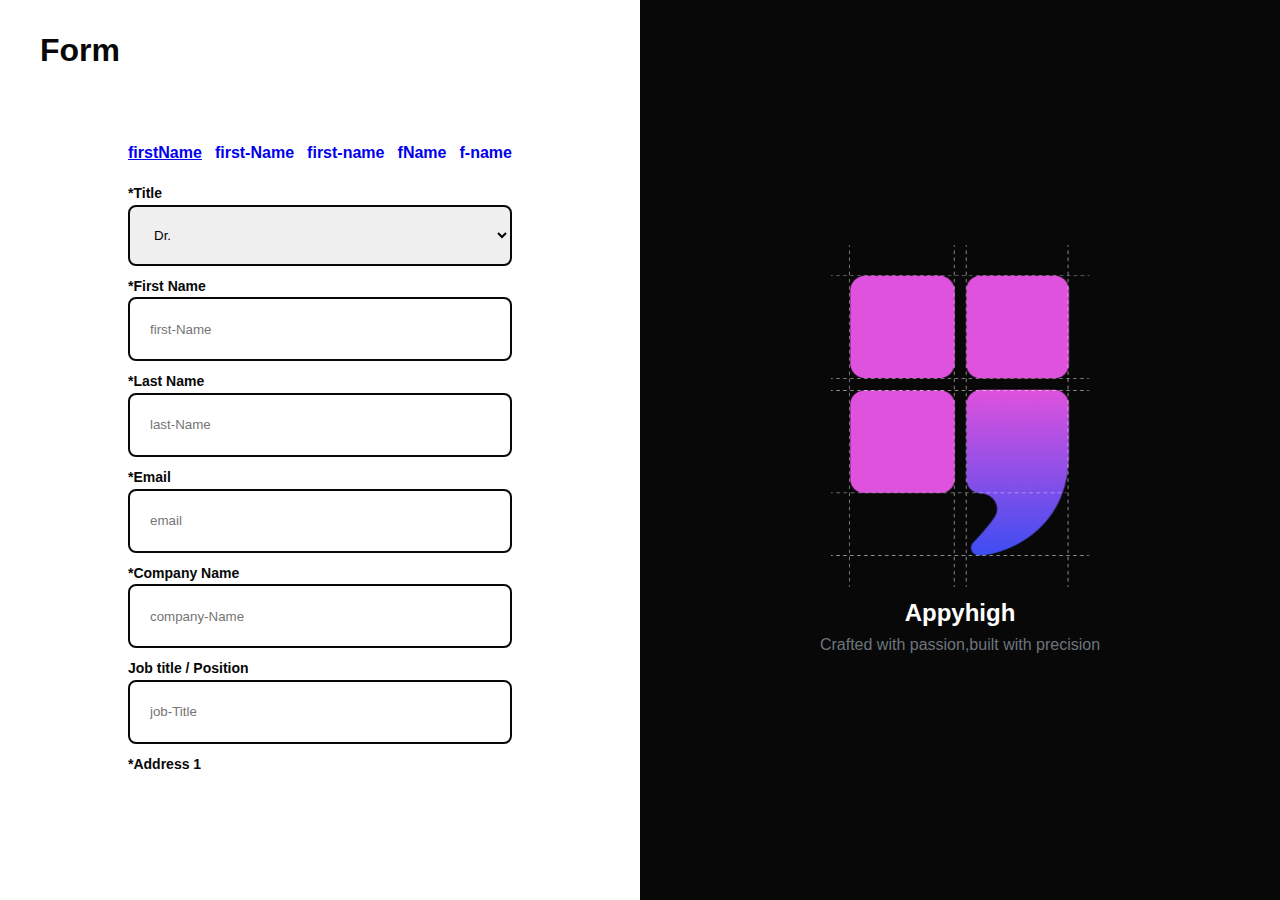
==== index1.html @ 9181b966 "Add files via upload" ====
<!DOCTYPE html>
<html lang="en">
  <head>
    <meta charset="UTF-8" />
    <meta http-equiv="X-UA-Compatible" content="IE=edge" />
    <meta name="viewport" content="width=device-width, initial-scale=1.0" />
    <title>Appyhigh Form</title>
    <link rel="stylesheet" href="./style.css"
  </head>
  <body>
    <div class="main-container">
      <div class="container">
        <div class="left">
          <div class="left-title">Form</div>
          <div class="form-container">
            <div
              style="
                display: flex;
                justify-content: space-between;
                font-size: 1.6rem;
                margin-bottom: 2rem;
              "
              class="link-box"
            >
              <a href="./index.html" class="link"><p>firstName</p></a>
              <a style="text-decoration: none" href="./index1.html" class="link"
                ><p>first-Name</p></a
              >
              <a style="text-decoration: none" href="./index2.html" class="link"
                ><p>first-name</p></a
              >
              <a style="text-decoration: none" href="./index3.html" class="link"
                ><p>fName</p></a
              >
              <a style="text-decoration: none" href="./index4.html" class="link"
                ><p>f-name</p></a
              >
            </div>
            <form action="#">
              <div class="inputBox">
                <label for="titles">*Title</label>

                <select required name="titles">
                  <option selected value="Dr.">Dr.</option>
                  <option value="Miss">Miss</option>
                  <option value="Mr.">Mr.</option>
                  <option value="Mrs.">Mrs.</option>
                  <option value="Ms.">Ms.</option>
                  <option value="Prof.">Prof.</option>
                </select>
              </div>
              <div class="inputBox">
                <label>*First Name</label>
                <input
                  required
                  type="text"
                  id="firstName"
                  name="first-Name"
                  placeholder="first-Name"
                />
              </div>
              <div class="inputBox">
                <label>*Last Name</label>
                <input
                  required
                  type="text"
                  id="lastName"
                  name="last-Name"
                  placeholder="last-Name"
                />
              </div>
              <div class="inputBox">
                <label>*Email</label>
                <input
                  required
                  type="email"
                  id="email"
                  name="email"
                  placeholder="email"
                />
              </div>
              <div class="inputBox">
                <label>*Company Name</label>
                <input
                  required
                  type="text"
                  id="companyName"
                  name="company-Name"
                  placeholder="company-Name"
                />
              </div>
              <div class="inputBox">
                <label>Job title / Position</label>
                <input
                  type="text"
                  id="jobTitle"
                  name="job-Title"
                  placeholder="job-Title"
                />
              </div>
              <div class="inputBox">
                <label>*Address 1</label>
                <input
                  required
                  type="text"
                  id="address1"
                  name="Address"
                  placeholder="Address"
                />
              </div>
              <div class="inputBox">
                <label>Address 2</label>
                <input
                  type="text"
                  id="address2"
                  name="address2"
                  placeholder="address2"
                />
              </div>
              <div class="inputBox">
                <label>Phone</label>
                <input
                  type="text"
                  id="phone"
                  name="phone"
                  placeholder="phone"
                />
              </div>

              <div class="inputBox">
                <label>City</label>
                <input type="text" id="city" name="city" placeholder="city" />
              </div>
              <div class="inputBox">
                <label>State</label>
                <input
                  type="text"
                  id="state"
                  name="state"
                  placeholder="state"
                />
              </div>
              <div class="inputBox">
                <label>Zip Code</label>
                <input
                  type="text"
                  id="zipCode"
                  name="zip-Code"
                  placeholder="zip-Code"
                />
              </div>
              <div class="inputBox">
                <label>*Country</label>
                <input
                  required
                  type="text"
                  id="country"
                  name="country"
                  placeholder="country"
                />
              </div>
              <div class="inputBox">
                <label>*Your message</label>
                <textarea id="message" name="message" required></textarea>
              </div>
              <div class="inputBox checkbox-inputbox">
                <label>*Acceptance</label>
                <input
                  id="checkbox"
                  required
                  class="checkbox-input"
                  type="checkbox"
                  checked
                />
                <span class="checkbox-text">
                  I have read and accept the Privacy Statement and Terms of
                  Use.</span
                >
              </div>
              <input
                id="submit"
                class="submit-btn"
                type="submit"
                value="Submit"
              />
            </form>
          </div>
        </div>
        <div class="right">
          <div class="imgbox">
            <svg
              width="259"
              height="342"
              viewBox="0 0 259 342"
              fill="none"
              xmlns="http://www.w3.org/2000/svg"
              xmlns:xlink="http://www.w3.org/1999/xlink"
            >
              <rect width="258.533" height="341.997" fill="url(#pattern0)" />
              <defs>
                <pattern
                  id="pattern0"
                  patternContentUnits="objectBoundingBox"
                  width="1"
                  height="1"
                >
                  <use
                    xlink:href="#image0_722_659"
                    transform="scale(0.00262467 0.00198413)"
                  />
                </pattern>
                <image
                  id="image0_722_659"
                  width="381"
                  height="504"
                  xlink:href="[data-uri]"
                />
              </defs>
            </svg>
          </div>
          <div class="title">Appyhigh</div>
          <div class="subtitle">Crafted with passion,built with precision</div>
        </div>
      </div>
    </div>
  </body>
</html>
---- style.css ----
* {
  margin: 0;
  padding: 0;
  box-sizing: border-box;
}

html {
  font-size: 62.5%;
}

body {
  font-family: "inter", sans-serif;
  font-size: 1.8rem;
  line-height: 120%;
  color: #080808;
}

.container {
  display: flex;
  justify-content: center;
  align-items: center;
  height: 100%;
}

.link-box {
  display: flex;
  justify-content: space-between;
  font-size: 1.6rem;
  margin-bottom: 2rem;
}

.left {
  width: 50%;
  height: 100vh;
  padding-top: 4rem;
  font-weight: bold;
  font-size: 3.2rem;
}

.left-title {
  padding-left: 4rem;
  margin-bottom: 8rem;
}

.form-container {
  width: 60%;
  margin: 0 auto;
  height: 70vh;
  overflow-y: scroll;
  color: #080808;
}

.form-container::-webkit-scrollbar {
  display: none;
  position: relative;
}

/* Hide horizontal scrollbar */

.left-title {
}

.right {
  width: 50%;
  height: 100vh;
  background-color: #080808;
  display: flex;
  flex-direction: column;
  color: #fff;

  align-items: center;
  justify-content: center;
}

.title {
  font-size: 2.4rem;
  font-weight: bold;
  margin-top: 1rem;
  margin-bottom: 1rem;
}

.subtitle {
  font-size: 1.6rem;
  color: #6c757d;
}

.left label {
  font-size: 1.8rem;
  display: block;
}

.inputBox {
  width: 100%;
  margin-bottom: 1rem;
}

inputBox {
  position: relative;
  z-index: 0;
}

label {
  font-size: 1.4rem !important;
  width: 100%;
  display: block;
  /* margin-bottom: -1.2rem; */
  /* margin-left: 2rem; */
  background-color: #fff;
  z-index: 1000 !important;
}

input {
  width: 100%;
  border-radius: 8px;
  border: 2px solid #080808;
  outline: none;
  height: 2rem;
  padding: 3rem 2rem;
  z-index: 10 !important;
}

select {
  width: 100%;
  padding: 2rem;
  border-radius: 8px;
  border: 2px solid #080808;
}

.checkbox-input {
  display: inline-block !important;
  width: auto;
}

.checkbox-inputbox {
  margin-top: 2rem;
  font-size: 1.4rem;
}

textarea {
  width: 100%;
  padding: 3rem 2rem;
  border: 2px solid #080808;
  border-radius: 8px;
  resize: none;
  color: #080808;
}

input:focus {
  font-family: "inter", sans-serif;
  border: 2px solid #080808;
  outline: none;
}

.submit-btn {
  padding: 0;
  height: auto;
  background-color: #080808;
  color: #fff;
  display: block;
  margin: 0 auto;
  padding: 1rem 2rem;
  cursor: pointer;
}

.checkbox-inputbox {
  margin-bottom: 2rem;
}

.checkbox-text {
  display: inline-block;
  margin-top: -1rem;
}

@media (max-width: 900px) {
  .container {
    display: block !important;
  }

  .left {
    width: 100%;
    height: 100% !important;
  }

  .right {
    width: 100%;
  }

  .form-container {
    height: auto !important;
    margin-bottom: 8rem;
    width: 90%;
  }
}

/* @media (){

} */
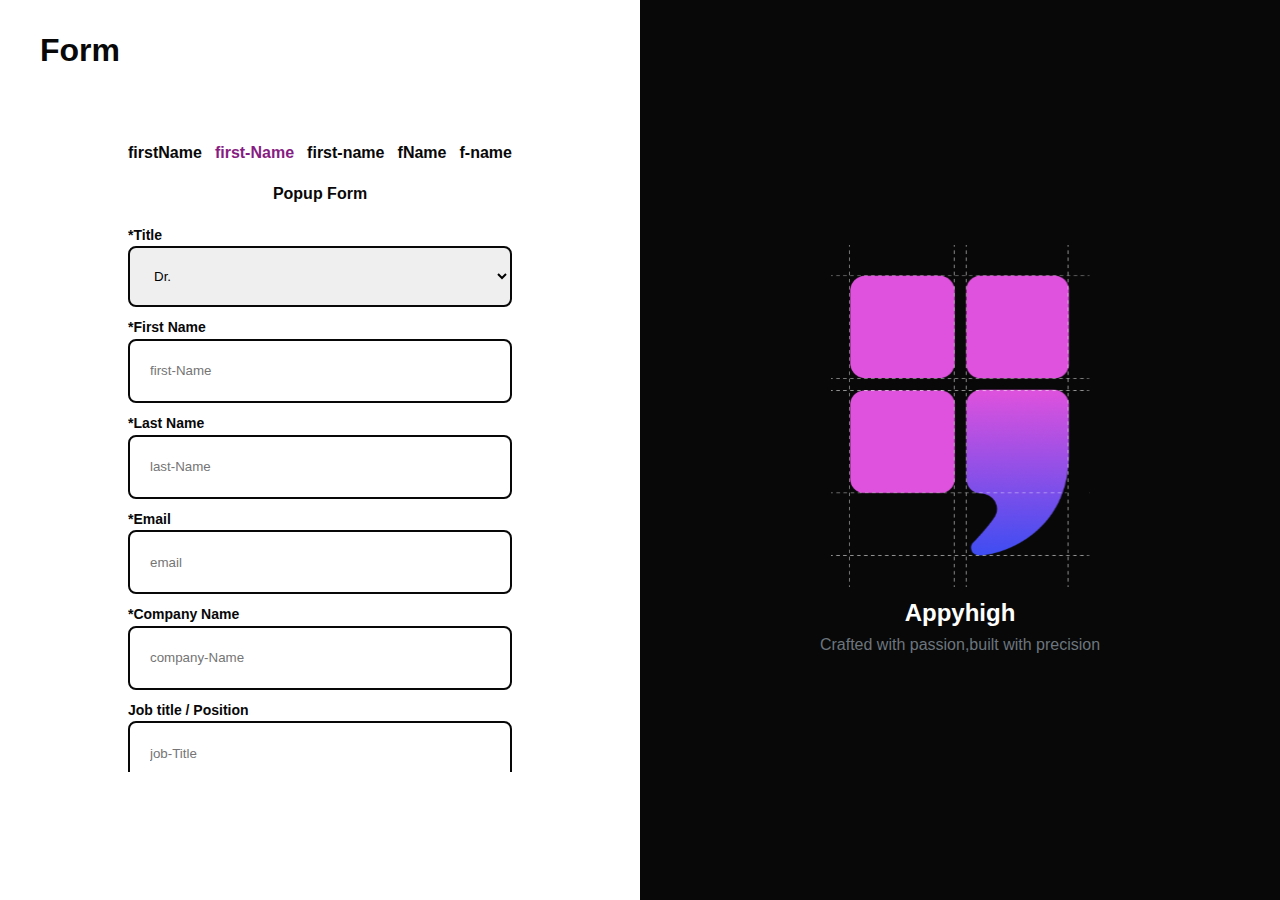
==== commit 264fe7d1: "Add files via upload" ====
--- a/index1.html
+++ b/index1.html
@@ -22,18 +22,49 @@
               "
               class="link-box"
             >
-              <a href="./index.html" class="link"><p>firstName</p></a>
-              <a style="text-decoration: none" href="./index1.html" class="link"
+              <a
+                id="indexLink"
+                style="text-decoration: none"
+                href="./index.html"
+                class="link"
+                ><p>firstName</p></a
+              >
+              <a
+                id="index1Link"
+                style="text-decoration: none"
+                href="./index1.html"
+                class="link"
                 ><p>first-Name</p></a
               >
-              <a style="text-decoration: none" href="./index2.html" class="link"
+              <a
+                id="index2Link"
+                style="text-decoration: none"
+                href="./index2.html"
+                class="link"
                 ><p>first-name</p></a
               >
-              <a style="text-decoration: none" href="./index3.html" class="link"
+              <a
+                id="index3Link"
+                style="text-decoration: none"
+                href="./index3.html"
+                class="link"
                 ><p>fName</p></a
               >
-              <a style="text-decoration: none" href="./index4.html" class="link"
+              <a
+                id="index4Link"
+                style="text-decoration: none"
+                href="./index4.html"
+                class="link"
                 ><p>f-name</p></a
+              >
+            </div>
+            <div style="justify-content: center" class="link-box">
+              <a
+                id="index5Link"
+                style="text-decoration: none"
+                href="./index5.html"
+                class="link"
+                ><p>Popup Form</p></a
               >
             </div>
             <form action="#">
@@ -223,5 +254,37 @@
         </div>
       </div>
     </div>
+    <script>
+      console.log(window.location.pathname);
+      const pathName = window.location.pathname;
+      if (
+        pathName === "/index.html" ||
+        pathName === "/" ||
+        pathName === "/form-task/index.html" ||
+        pathName === "/form-task"
+      ) {
+        document.getElementById("indexLink").style.color = "#871d82";
+      } else if (
+        pathName === "/index1.html" ||
+        pathName === "/form-task/index1.html"
+      ) {
+        document.getElementById("index1Link").style.color = "#871d82";
+      } else if (
+        pathName === "/index2.html" ||
+        pathName === "/form-task/index2.html"
+      ) {
+        document.getElementById("index2Link").style.color = "#871d82";
+      } else if (
+        pathName === "/index3.html" ||
+        pathName === "/form-task/index3.html"
+      ) {
+        document.getElementById("index3Link").style.color = "#871d82";
+      } else if (
+        pathName === "/index4.html" ||
+        pathName === "/form-task/index4.html"
+      ) {
+        document.getElementById("index4Link").style.color = "#871d82";
+      }
+    </script>
   </body>
 </html>
--- a/style.css
+++ b/style.css
@@ -13,6 +13,7 @@
   font-size: 1.8rem;
   line-height: 120%;
   color: #080808;
+  position: relative;
 }
 
 .container {
@@ -27,6 +28,16 @@
   justify-content: space-between;
   font-size: 1.6rem;
   margin-bottom: 2rem;
+}
+
+.link-box a:visited,
+.link-box a:link {
+  color: #080808;
+}
+
+.linkbox a:active,
+.link-box a:hover {
+  color: #871d82 !important;
 }
 
 .left {
@@ -160,6 +171,13 @@
   margin: 0 auto;
   padding: 1rem 2rem;
   cursor: pointer;
+  outline: none;
+  border: none;
+}
+
+.submit-btn:focus {
+  outline: none;
+  border: none;
 }
 
 .checkbox-inputbox {
@@ -195,3 +213,39 @@
 /* @media (){
 
 } */
+
+.popupBox {
+  width: 100vw;
+  height: 100vh;
+  display: flex !important;
+  background-color: rgba(0, 0, 0, 0.8);
+  justify-content: center;
+  align-items: center;
+  position: absolute;
+  top: 0;
+  left: 0;
+}
+
+.popup {
+  box-sizing: content-box;
+  padding: 4rem;
+  width: 50vh;
+  height: 70vh;
+  overflow-y: scroll !important;
+  background-color: #fff;
+}
+
+.popup form {
+  position: relative;
+}
+
+.closeBtn {
+  position: absolute;
+  top: -2rem;
+  right: -1rem;
+  cursor: pointer;
+}
+
+/* .popup::-webkit-scrollbar {
+  display: none;
+} */
